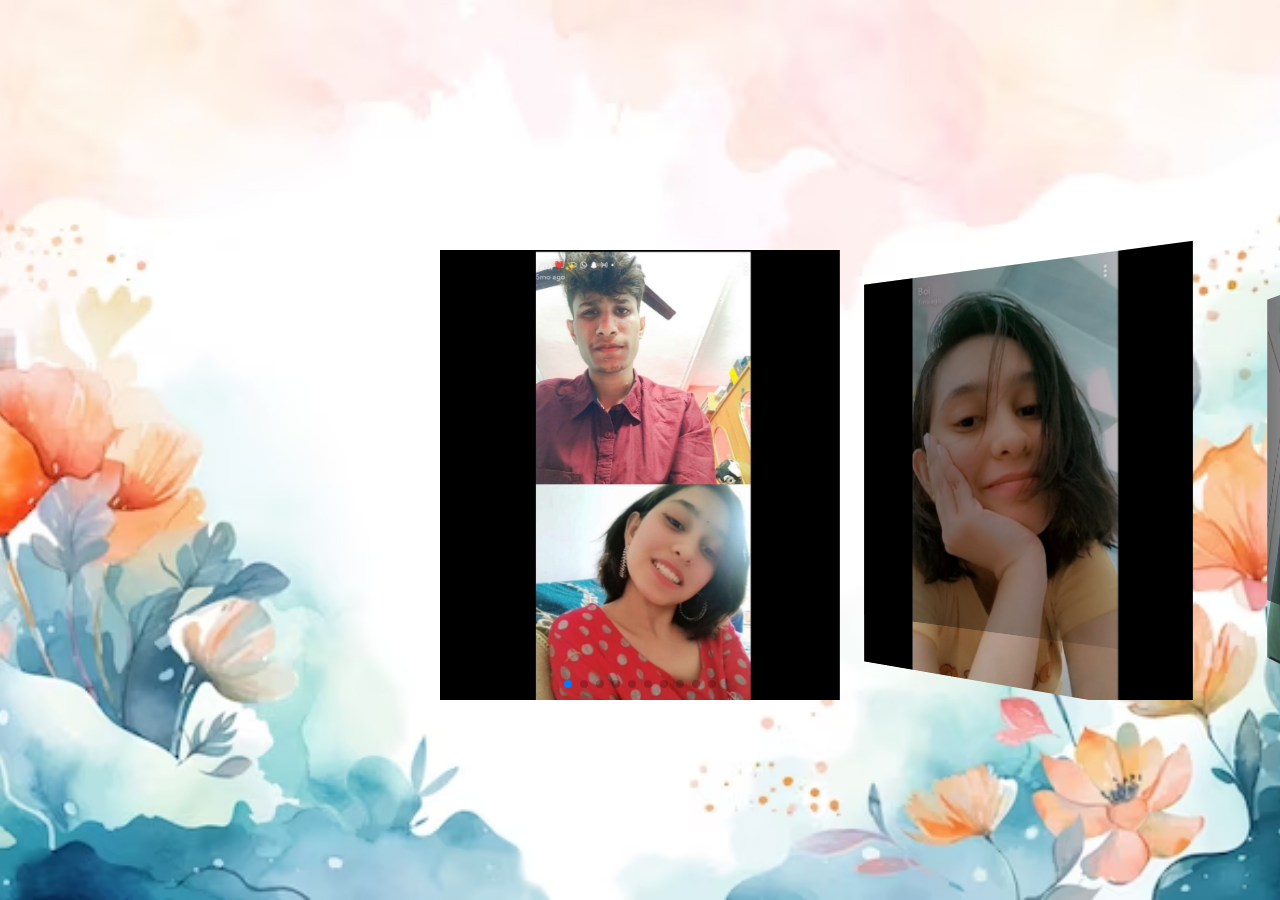
==== page3.html @ c4a33d1a "Website Done" ====
<!DOCTYPE html>
<html lang="en">
  <head>
    <meta charset="utf-8" />
    <title>Surprise for cubby</title>
    <link
      rel="shortcut icon"
      href="img/heart.png"
      type="image/x-icon" />
    <meta
      name="viewport"
      content="width=device-width, initial-scale=1, minimum-scale=1, maximum-scale=1" />
    <link
      rel="stylesheet"
      href="https://cdn.jsdelivr.net/npm/swiper@11/swiper-bundle.min.css" />
    <style>
      * {
        margin: 0;
        padding: 0;
        font-family: Arial, Helvetica, sans-serif;
      }
      html,
      body {
        width: 100%;
        height: 100%;
      }
      #main {
        width: 100%;
        height: 100vh;
        background: url(img/back3.jpg);
        background-size: cover;
        background-repeat: no-repeat;
        background-position: center center;
        display: flex;
        justify-content: center;
        align-items: center;
      }
      .swiper {
        width: 100%;
        padding-top: 50px;
        padding-bottom: 50px;
      }
      .swiper-slide {
        background-size: cover;
        background-repeat: no-repeat;
        background-position: center center;
        /* background-position: center; */
        /* background-size: cover; */
        width: 400px;
        height: 400px;
      }
      .swiper-slide img {
        display: block;
        width: 100%;
      }
    </style>
  </head>
  <body>
    <div id="main">
      <div class="swiper mySwiper">
        <div class="swiper-wrapper">
          <div class="swiper-slide">
            <img src="img/imggR.jpeg" />
          </div>
          <div class="swiper-slide">
            <img src="img/imggRR.jpeg" />
          </div>
          <!-- <div class="swiper-slide">
            <img src="img/img2.jpeg" />
          </div> -->
          <div class="swiper-slide">
            <img src="img/img3.jpeg" />
          </div>
          <div class="swiper-slide">
            <img src="img/img4.jpeg" />
          </div>
          <div class="swiper-slide">
            <img src="img/img5.jpg" />
          </div>
          <div class="swiper-slide">
            <img src="img/img6.jpg" />
          </div>
          <!-- <div class="swiper-slide">
            <img src="img/img7.jpg" />
          </div> -->
          <div class="swiper-slide">
            <img src="img/img8.jpg" />
          </div>
          <!-- <div class="swiper-slide">
            <img src="img/img9.jpg" />
          </div> -->
          <div class="swiper-slide">
            <img src="img/img10.jpg" />
          </div>
          <!-- <div class="swiper-slide">
            <img src="img/img11.jpg" />
          </div> -->
          <div class="swiper-slide">
            <img src="img/img12.jpg" />
          </div>
          <div class="swiper-slide">
            <img src="img/img13.jpg" />
          </div>
          <!-- <div class="swiper-slide">
            <img src="img/img1.jpeg" />
          </div> -->
        </div>
        <div class="swiper-pagination"></div>
      </div>
    </div>
    <script src="https://cdn.jsdelivr.net/npm/swiper@11/swiper-bundle.min.js"></script>
    <script>
      var swiper = new Swiper('.mySwiper', {
        effect: 'coverflow',
        grabCursor: true,
        centeredSlides: true,
        slidesPerView: 'auto',
        coverflowEffect: {
          rotate: 50,
          stretch: 0,
          depth: 100,
          modifier: 1,
          slideShadows: true,
        },
        pagination: {
          el: '.swiper-pagination',
        },
      });
    </script>
  </body>
</html>
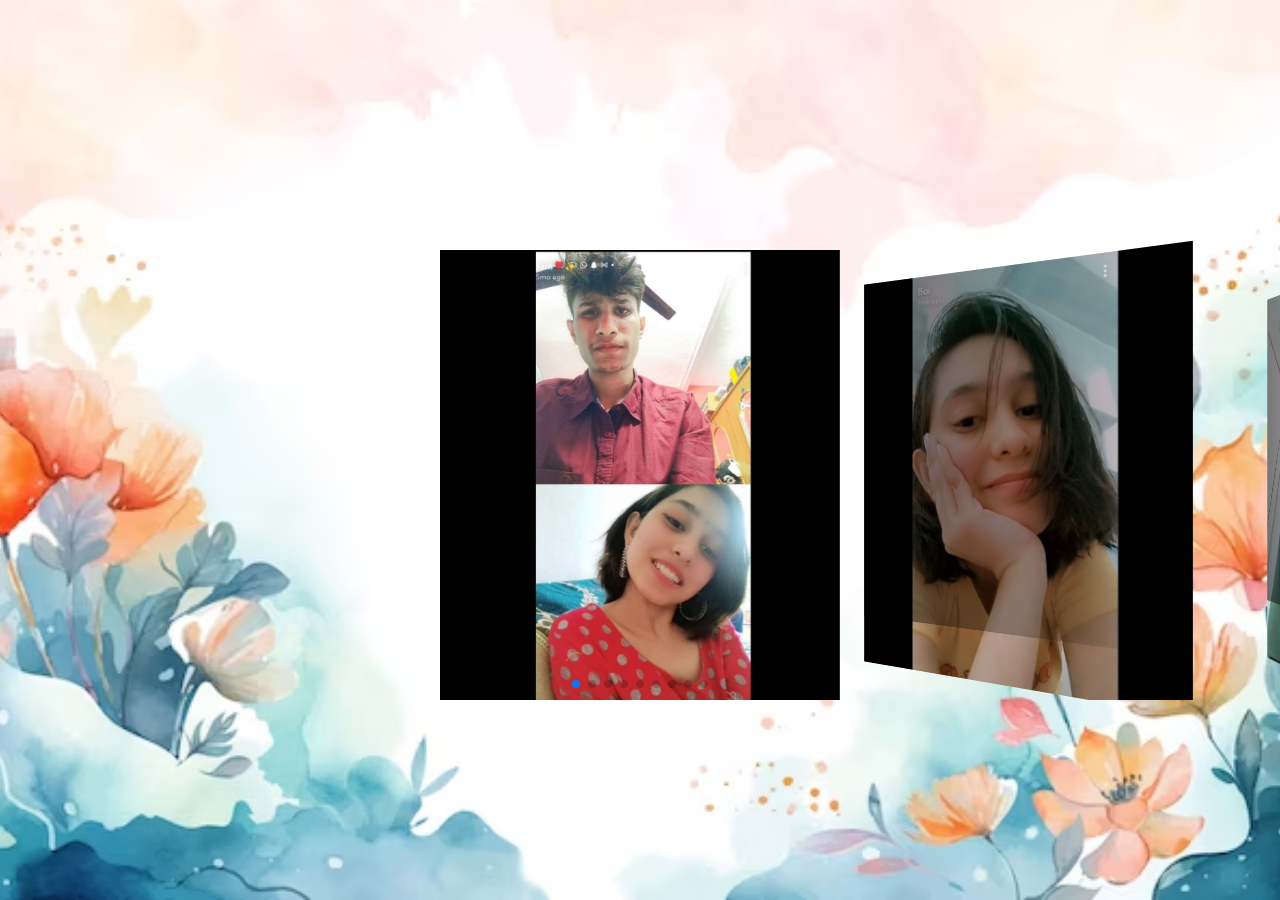
==== commit 1aefce39: "Bugs Fixed" ====
--- a/page3.html
+++ b/page3.html
@@ -89,9 +89,9 @@
           <!-- <div class="swiper-slide">
             <img src="img/img9.jpg" />
           </div> -->
-          <div class="swiper-slide">
+          <!-- <div class="swiper-slide">
             <img src="img/img10.jpg" />
-          </div>
+          </div> -->
           <!-- <div class="swiper-slide">
             <img src="img/img11.jpg" />
           </div> -->
